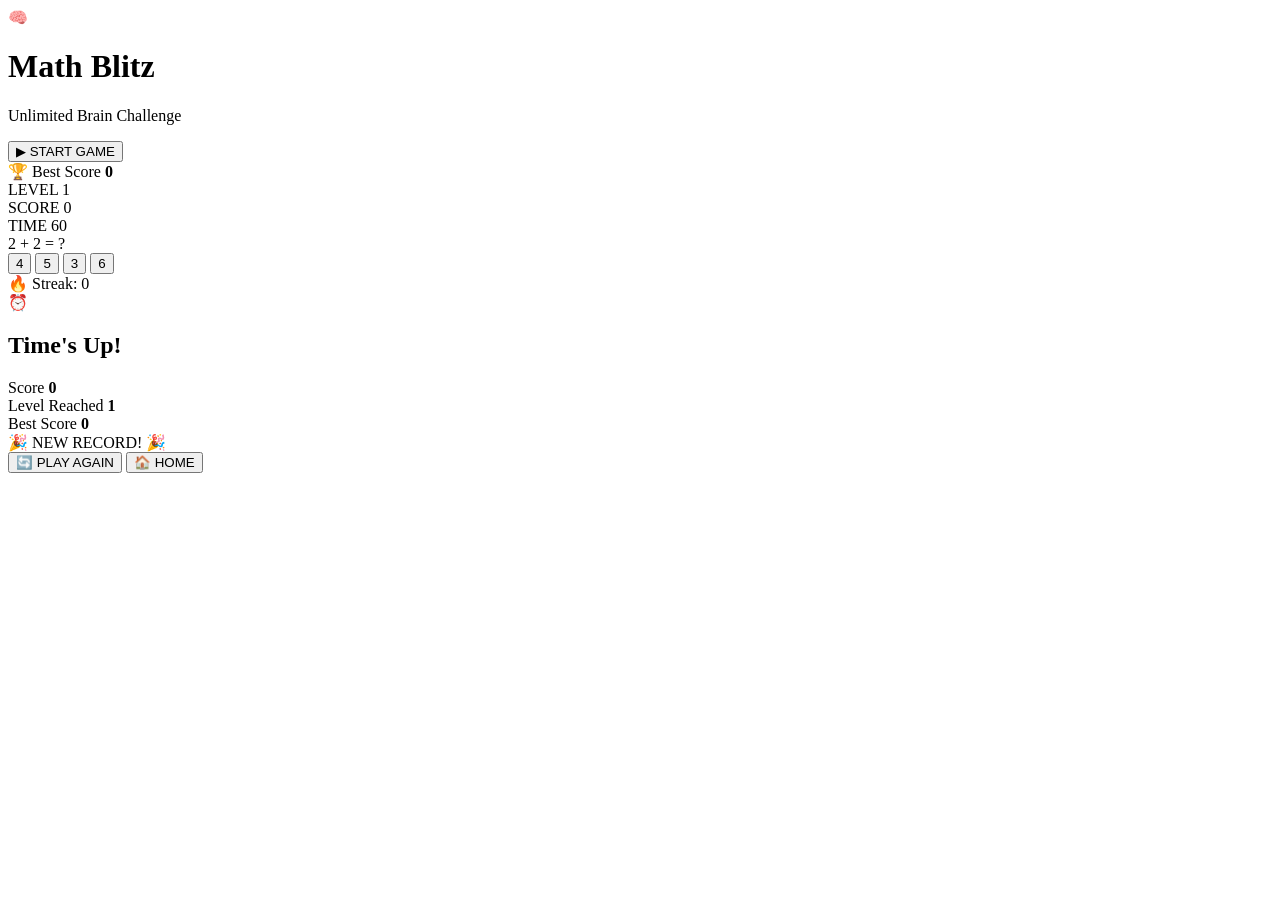
==== index.html @ b45a6ac2 "Create index.html" ====
<!DOCTYPE html>
<html lang="en">
<head>
  <meta charset="UTF-8">
  <meta name="viewport" content="width=device-width, initial-scale=1.0, maximum-scale=1.0, user-scalable=no">
  <meta name="theme-color" content="#6a11cb">
  <meta name="description" content="Math Blitz - Unlimited Brain Challenge Game">
  <title>Math Blitz - Brain Challenge</title>
  <link rel="stylesheet" href="style.css">
</head>
<body>

  <!-- ===== START SCREEN ===== -->
  <div id="startScreen" class="screen active">
    <div class="logo">🧠</div>
    <h1 class="title">Math Blitz</h1>
    <p class="subtitle">Unlimited Brain Challenge</p>
    <button id="startBtn" class="btn-primary">▶ START GAME</button>
    <div class="best-score-box">
      <span>🏆 Best Score</span>
      <strong id="bestScoreStart">0</strong>
    </div>
  </div>

  <!-- ===== GAME SCREEN ===== -->
  <div id="gameScreen" class="screen">

    <!-- Top Bar -->
    <div class="top-bar">
      <div class="stat-box">
        <span class="stat-label">LEVEL</span>
        <span class="stat-value" id="levelDisplay">1</span>
      </div>
      <div class="stat-box">
        <span class="stat-label">SCORE</span>
        <span class="stat-value" id="scoreDisplay">0</span>
      </div>
      <div class="stat-box">
        <span class="stat-label">TIME</span>
        <span class="stat-value" id="timerDisplay">60</span>
      </div>
    </div>

    <!-- Timer Progress Bar -->
    <div class="timer-bar-wrap">
      <div id="timerBar" class="timer-bar"></div>
    </div>

    <!-- Question Card -->
    <div class="question-card">
      <div id="questionText" class="question-text">2 + 2 = ?</div>
    </div>

    <!-- Answer Options -->
    <div class="options-grid" id="optionsGrid">
      <button class="option-btn" data-index="0">4</button>
      <button class="option-btn" data-index="1">5</button>
      <button class="option-btn" data-index="2">3</button>
      <button class="option-btn" data-index="3">6</button>
    </div>

    <!-- Streak Indicator -->
    <div class="streak-box">
      <span id="streakText">🔥 Streak: 0</span>
    </div>

  </div>

  <!-- ===== GAME OVER SCREEN ===== -->
  <div id="gameOverScreen" class="screen">
    <div class="gameover-icon">⏰</div>
    <h2 class="gameover-title">Time's Up!</h2>

    <div class="result-box">
      <div class="result-item">
        <span>Score</span>
        <strong id="finalScore">0</strong>
      </div>
      <div class="result-item">
        <span>Level Reached</span>
        <strong id="finalLevel">1</strong>
      </div>
      <div class="result-item">
        <span>Best Score</span>
        <strong id="finalBest">0</strong>
      </div>
    </div>

    <div id="newRecordBadge" class="new-record hidden">🎉 NEW RECORD! 🎉</div>

    <button id="restartBtn" class="btn-primary">🔄 PLAY AGAIN</button>
    <button id="homeBtn" class="btn-secondary">🏠 HOME</button>
  </div>

  <!-- ===== FEEDBACK POPUP ===== -->
  <div id="feedback" class="feedback hidden"></div>

  <script src="script.js"></script>
</body>
</html>
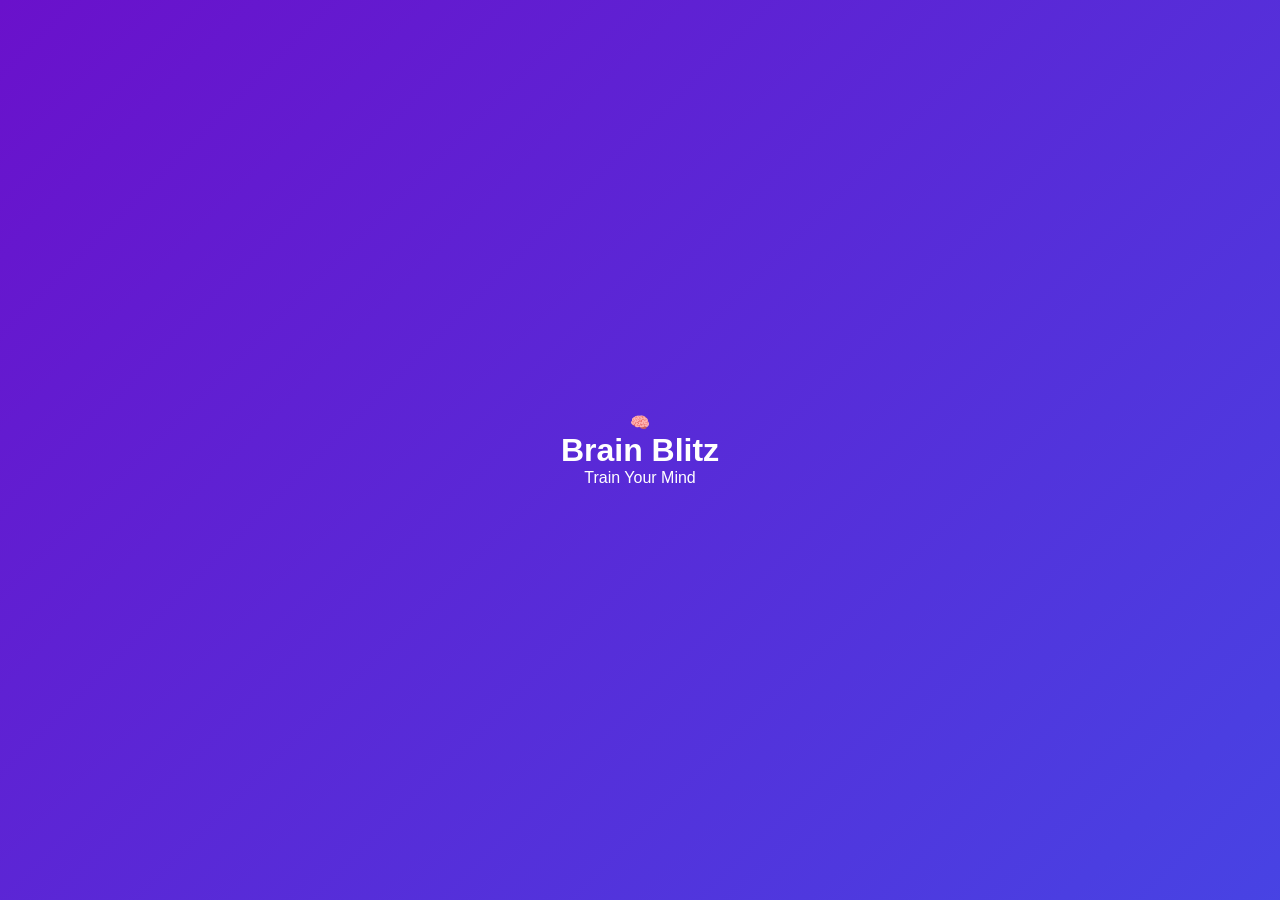
==== commit e5a9e105: "Update index.html" ====
--- a/index.html
+++ b/index.html
@@ -4,97 +4,143 @@
   <meta charset="UTF-8">
   <meta name="viewport" content="width=device-width, initial-scale=1.0, maximum-scale=1.0, user-scalable=no">
   <meta name="theme-color" content="#6a11cb">
-  <meta name="description" content="Math Blitz - Unlimited Brain Challenge Game">
-  <title>Math Blitz - Brain Challenge</title>
+  <title>Brain Blitz</title>
   <link rel="stylesheet" href="style.css">
 </head>
 <body>
 
-  <!-- ===== START SCREEN ===== -->
-  <div id="startScreen" class="screen active">
-    <div class="logo">🧠</div>
-    <h1 class="title">Math Blitz</h1>
-    <p class="subtitle">Unlimited Brain Challenge</p>
-    <button id="startBtn" class="btn-primary">▶ START GAME</button>
-    <div class="best-score-box">
-      <span>🏆 Best Score</span>
-      <strong id="bestScoreStart">0</strong>
+  <!-- ==================== SPLASH SCREEN ==================== -->
+  <div id="splashScreen" class="screen active">
+    <div class="splash-logo">🧠</div>
+    <h1 class="splash-title">Brain Blitz</h1>
+    <p class="splash-sub">Train Your Mind</p>
+    <div class="splash-loader">
+      <div class="splash-loader-bar"></div>
     </div>
   </div>
 
-  <!-- ===== GAME SCREEN ===== -->
-  <div id="gameScreen" class="screen">
+  <!-- ==================== LOGIN SCREEN ==================== -->
+  <div id="loginScreen" class="screen">
+    <div class="login-card">
+      <div class="login-logo">🧠</div>
+      <h2 class="login-title">Welcome!</h2>
+      <p class="login-sub">What should we call you?</p>
 
-    <!-- Top Bar -->
-    <div class="top-bar">
-      <div class="stat-box">
-        <span class="stat-label">LEVEL</span>
-        <span class="stat-value" id="levelDisplay">1</span>
+      <input
+        type="text"
+        id="nameInput"
+        class="name-input"
+        placeholder="Enter your name"
+        maxlength="15"
+        autocomplete="off"
+      >
+
+      <p class="avatar-label">Choose your avatar</p>
+      <div class="avatar-grid" id="avatarGrid">
+        <button class="avatar-btn" data-avatar="🦁">🦁</button>
+        <button class="avatar-btn" data-avatar="🐯">🐯</button>
+        <button class="avatar-btn" data-avatar="🐼">🐼</button>
+        <button class="avatar-btn" data-avatar="🦊">🦊</button>
+        <button class="avatar-btn" data-avatar="🐸">🐸</button>
+        <button class="avatar-btn" data-avatar="🦉">🦉</button>
+        <button class="avatar-btn" data-avatar="🐨">🐨</button>
+        <button class="avatar-btn" data-avatar="🐧">🐧</button>
       </div>
-      <div class="stat-box">
-        <span class="stat-label">SCORE</span>
-        <span class="stat-value" id="scoreDisplay">0</span>
+
+      <button id="loginBtn" class="btn-primary" disabled>CONTINUE</button>
+    </div>
+  </div>
+
+  <!-- ==================== LOADING SCREEN ==================== -->
+  <div id="loadingScreen" class="screen">
+    <div class="loading-brain">🧠</div>
+    <p class="loading-text">Loading your brain...</p>
+    <div class="loading-bar-wrap">
+      <div class="loading-bar" id="loadingBar"></div>
+    </div>
+    <p class="loading-percent" id="loadingPercent">0%</p>
+  </div>
+
+  <!-- ==================== DASHBOARD SCREEN ==================== -->
+  <div id="dashboardScreen" class="screen">
+
+    <div class="dash-header">
+      <div class="user-info">
+        <div class="user-avatar" id="userAvatar">🦁</div>
+        <div>
+          <p class="greet-small">Welcome back,</p>
+          <p class="greet-name" id="userName">Player</p>
+        </div>
       </div>
-      <div class="stat-box">
-        <span class="stat-label">TIME</span>
-        <span class="stat-value" id="timerDisplay">60</span>
+      <button class="settings-btn" id="settingsBtn">⚙️</button>
+    </div>
+
+    <div class="brain-score-card">
+      <div class="brain-score-icon">🧠</div>
+      <div class="brain-score-info">
+        <p class="brain-score-label">BRAIN SCORE</p>
+        <p class="brain-score-value" id="brainScore">0</p>
+      </div>
+      <div class="brain-streak">
+        <p class="streak-num" id="streakDays">1</p>
+        <p class="streak-lbl">day streak 🔥</p>
       </div>
     </div>
 
-    <!-- Timer Progress Bar -->
-    <div class="timer-bar-wrap">
-      <div id="timerBar" class="timer-bar"></div>
+    <div class="daily-challenge">
+      <div class="dc-left">
+        <p class="dc-title">🎯 Daily Challenge</p>
+        <p class="dc-sub">Complete today's puzzle</p>
+      </div>
+      <button class="dc-btn" id="dailyBtn">PLAY</button>
     </div>
 
-    <!-- Question Card -->
-    <div class="question-card">
-      <div id="questionText" class="question-text">2 + 2 = ?</div>
+    <p class="section-title">GAMES</p>
+    <div class="games-grid">
+
+      <button class="game-card" data-game="math">
+        <div class="game-icon">🎯</div>
+        <p class="game-name">Math Blitz</p>
+        <p class="game-desc">Unlimited math</p>
+      </button>
+
+      <button class="game-card" data-game="memory">
+        <div class="game-icon">🧩</div>
+        <p class="game-name">Memory Match</p>
+        <p class="game-desc">Find pairs</p>
+      </button>
+
+      <button class="game-card" data-game="word">
+        <div class="game-icon">🔤</div>
+        <p class="game-name">Word Builder</p>
+        <p class="game-desc">English words</p>
+      </button>
+
+      <button class="game-card" data-game="pattern">
+        <div class="game-icon">🎨</div>
+        <p class="game-name">Pattern Puzzle</p>
+        <p class="game-desc">Find the pattern</p>
+      </button>
+
     </div>
 
-    <!-- Answer Options -->
-    <div class="options-grid" id="optionsGrid">
-      <button class="option-btn" data-index="0">4</button>
-      <button class="option-btn" data-index="1">5</button>
-      <button class="option-btn" data-index="2">3</button>
-      <button class="option-btn" data-index="3">6</button>
-    </div>
-
-    <!-- Streak Indicator -->
-    <div class="streak-box">
-      <span id="streakText">🔥 Streak: 0</span>
+    <div class="bottom-nav">
+      <button class="nav-btn active" data-tab="home">
+        <span>🏠</span>
+        <small>Home</small>
+      </button>
+      <button class="nav-btn" data-tab="stats">
+        <span>📊</span>
+        <small>Stats</small>
+      </button>
+      <button class="nav-btn" data-tab="profile">
+        <span>👤</span>
+        <small>Profile</small>
+      </button>
     </div>
 
   </div>
 
-  <!-- ===== GAME OVER SCREEN ===== -->
-  <div id="gameOverScreen" class="screen">
-    <div class="gameover-icon">⏰</div>
-    <h2 class="gameover-title">Time's Up!</h2>
-
-    <div class="result-box">
-      <div class="result-item">
-        <span>Score</span>
-        <strong id="finalScore">0</strong>
-      </div>
-      <div class="result-item">
-        <span>Level Reached</span>
-        <strong id="finalLevel">1</strong>
-      </div>
-      <div class="result-item">
-        <span>Best Score</span>
-        <strong id="finalBest">0</strong>
-      </div>
-    </div>
-
-    <div id="newRecordBadge" class="new-record hidden">🎉 NEW RECORD! 🎉</div>
-
-    <button id="restartBtn" class="btn-primary">🔄 PLAY AGAIN</button>
-    <button id="homeBtn" class="btn-secondary">🏠 HOME</button>
-  </div>
-
-  <!-- ===== FEEDBACK POPUP ===== -->
-  <div id="feedback" class="feedback hidden"></div>
-
   <script src="script.js"></script>
 </body>
 </html>
--- a/style.css
+++ b/style.css
@@ -0,0 +1,420 @@
+/* ============================================
+   MATH BLITZ - STYLES
+   ============================================ */
+
+/* ---------- RESET ---------- */
+* {
+  margin: 0;
+  padding: 0;
+  box-sizing: border-box;
+  -webkit-tap-highlight-color: transparent;
+  font-family: 'Segoe UI', 'Poppins', -apple-system, sans-serif;
+  user-select: none;
+}
+
+html, body {
+  width: 100%;
+  height: 100%;
+  overflow: hidden;
+  background: #0f0c29;
+}
+
+body {
+  background: linear-gradient(135deg, #6a11cb 0%, #2575fc 50%, #6a11cb 100%);
+  background-size: 400% 400%;
+  animation: bgShift 15s ease infinite;
+  display: flex;
+  justify-content: center;
+  align-items: center;
+  color: #fff;
+}
+
+@keyframes bgShift {
+  0%, 100% { background-position: 0% 50%; }
+  50%      { background-position: 100% 50%; }
+}
+
+/* ---------- SCREEN SYSTEM ---------- */
+.screen {
+  position: absolute;
+  top: 0;
+  left: 0;
+  width: 100%;
+  height: 100%;
+  display: flex;
+  flex-direction: column;
+  justify-content: center;
+  align-items: center;
+  padding: 24px;
+  opacity: 0;
+  visibility: hidden;
+  transform: scale(0.95);
+  transition: opacity 0.35s ease, transform 0.35s ease, visibility 0.35s;
+}
+
+.screen.active {
+  opacity: 1;
+  visibility: visible;
+  transform: scale(1);
+}
+
+/* ---------- START SCREEN ---------- */
+.logo {
+  font-size: 90px;
+  animation: floaty 3s ease-in-out infinite;
+  filter: drop-shadow(0 0 25px rgba(255,255,255,0.6));
+  margin-bottom: 10px;
+}
+
+@keyframes floaty {
+  0%, 100% { transform: translateY(0); }
+  50%      { transform: translateY(-15px); }
+}
+
+.title {
+  font-size: 52px;
+  font-weight: 900;
+  letter-spacing: 2px;
+  background: linear-gradient(90deg, #fff, #ffe259, #ffa751);
+  -webkit-background-clip: text;
+  background-clip: text;
+  -webkit-text-fill-color: transparent;
+  text-shadow: 0 4px 20px rgba(0,0,0,0.3);
+  margin-bottom: 6px;
+  text-align: center;
+}
+
+.subtitle {
+  font-size: 16px;
+  letter-spacing: 3px;
+  opacity: 0.85;
+  margin-bottom: 50px;
+  text-transform: uppercase;
+}
+
+.best-score-box {
+  margin-top: 30px;
+  padding: 12px 28px;
+  background: rgba(255,255,255,0.15);
+  border: 2px solid rgba(255,255,255,0.3);
+  border-radius: 50px;
+  backdrop-filter: blur(10px);
+  display: flex;
+  align-items: center;
+  gap: 12px;
+  font-size: 16px;
+}
+
+.best-score-box strong {
+  font-size: 22px;
+  color: #ffe259;
+}
+
+/* ---------- BUTTONS ---------- */
+.btn-primary {
+  padding: 18px 55px;
+  font-size: 20px;
+  font-weight: 800;
+  letter-spacing: 1px;
+  color: #6a11cb;
+  background: linear-gradient(135deg, #ffe259, #ffa751);
+  border: none;
+  border-radius: 50px;
+  cursor: pointer;
+  box-shadow: 0 8px 25px rgba(255, 226, 89, 0.5),
+              0 0 0 0 rgba(255,226,89,0.7);
+  transition: transform 0.15s, box-shadow 0.3s;
+  animation: pulse 2s infinite;
+}
+
+.btn-primary:active {
+  transform: scale(0.95);
+}
+
+@keyframes pulse {
+  0%   { box-shadow: 0 8px 25px rgba(255,226,89,0.5), 0 0 0 0 rgba(255,226,89,0.7); }
+  70%  { box-shadow: 0 8px 25px rgba(255,226,89,0.5), 0 0 0 20px rgba(255,226,89,0); }
+  100% { box-shadow: 0 8px 25px rgba(255,226,89,0.5), 0 0 0 0 rgba(255,226,89,0); }
+}
+
+.btn-secondary {
+  margin-top: 14px;
+  padding: 14px 40px;
+  font-size: 16px;
+  font-weight: 700;
+  color: #fff;
+  background: rgba(255,255,255,0.15);
+  border: 2px solid rgba(255,255,255,0.4);
+  border-radius: 50px;
+  cursor: pointer;
+  backdrop-filter: blur(10px);
+  transition: transform 0.15s, background 0.2s;
+}
+
+.btn-secondary:active {
+  transform: scale(0.95);
+  background: rgba(255,255,255,0.25);
+}
+
+/* ---------- GAME SCREEN ---------- */
+#gameScreen {
+  justify-content: flex-start;
+  padding-top: 30px;
+}
+
+.top-bar {
+  width: 100%;
+  max-width: 450px;
+  display: flex;
+  justify-content: space-between;
+  gap: 10px;
+  margin-bottom: 14px;
+}
+
+.stat-box {
+  flex: 1;
+  padding: 10px 8px;
+  background: rgba(255,255,255,0.15);
+  border: 2px solid rgba(255,255,255,0.25);
+  border-radius: 16px;
+  backdrop-filter: blur(8px);
+  display: flex;
+  flex-direction: column;
+  align-items: center;
+  gap: 2px;
+}
+
+.stat-label {
+  font-size: 11px;
+  letter-spacing: 2px;
+  opacity: 0.8;
+  font-weight: 600;
+}
+
+.stat-value {
+  font-size: 24px;
+  font-weight: 900;
+  color: #ffe259;
+}
+
+/* ---------- TIMER BAR ---------- */
+.timer-bar-wrap {
+  width: 100%;
+  max-width: 450px;
+  height: 10px;
+  background: rgba(255,255,255,0.2);
+  border-radius: 10px;
+  overflow: hidden;
+  margin-bottom: 24px;
+}
+
+.timer-bar {
+  height: 100%;
+  width: 100%;
+  background: linear-gradient(90deg, #00f260, #0575e6);
+  border-radius: 10px;
+  transition: width 0.3s linear, background 0.5s;
+}
+
+.timer-bar.warning {
+  background: linear-gradient(90deg, #ff9966, #ff5e62);
+  animation: blink 0.5s infinite;
+}
+
+@keyframes blink {
+  50% { opacity: 0.6; }
+}
+
+/* ---------- QUESTION CARD ---------- */
+.question-card {
+  width: 100%;
+  max-width: 450px;
+  padding: 45px 25px;
+  background: rgba(255,255,255,0.98);
+  border-radius: 28px;
+  box-shadow: 0 15px 45px rgba(0,0,0,0.35),
+              inset 0 -4px 0 rgba(0,0,0,0.08);
+  display: flex;
+  justify-content: center;
+  align-items: center;
+  margin-bottom: 24px;
+  min-height: 150px;
+}
+
+.question-text {
+  font-size: 54px;
+  font-weight: 900;
+  color: #2c1a4d;
+  letter-spacing: 2px;
+  text-align: center;
+  animation: questionPop 0.4s cubic-bezier(0.34, 1.56, 0.64, 1);
+}
+
+@keyframes questionPop {
+  0%   { transform: scale(0.5) rotate(-5deg); opacity: 0; }
+  100% { transform: scale(1) rotate(0); opacity: 1; }
+}
+
+/* ---------- OPTIONS GRID ---------- */
+.options-grid {
+  width: 100%;
+  max-width: 450px;
+  display: grid;
+  grid-template-columns: 1fr 1fr;
+  gap: 14px;
+}
+
+.option-btn {
+  padding: 24px 10px;
+  font-size: 28px;
+  font-weight: 900;
+  color: #2c1a4d;
+  background: rgba(255,255,255,0.98);
+  border: none;
+  border-radius: 20px;
+  cursor: pointer;
+  box-shadow: 0 6px 0 rgba(0,0,0,0.15),
+              0 8px 20px rgba(0,0,0,0.25);
+  transition: transform 0.08s, box-shadow 0.08s, background 0.2s;
+  position: relative;
+  overflow: hidden;
+}
+
+.option-btn:active {
+  transform: translateY(4px);
+  box-shadow: 0 2px 0 rgba(0,0,0,0.15);
+}
+
+.option-btn.correct {
+  background: linear-gradient(135deg, #00f260, #0575e6) !important;
+  color: #fff !important;
+  animation: correctPop 0.4s;
+}
+
+.option-btn.wrong {
+  background: linear-gradient(135deg, #ff5e62, #ff9966) !important;
+  color: #fff !important;
+  animation: shake 0.4s;
+}
+
+@keyframes correctPop {
+  0%   { transform: scale(1); }
+  50%  { transform: scale(1.08); }
+  100% { transform: scale(1); }
+}
+
+@keyframes shake {
+  0%, 100% { transform: translateX(0); }
+  20%, 60% { transform: translateX(-8px); }
+  40%, 80% { transform: translateX(8px); }
+}
+
+/* ---------- STREAK ---------- */
+.streak-box {
+  margin-top: 20px;
+  font-size: 16px;
+  font-weight: 700;
+  letter-spacing: 1px;
+  opacity: 0.9;
+}
+
+/* ---------- GAME OVER ---------- */
+.gameover-icon {
+  font-size: 90px;
+  margin-bottom: 10px;
+  animation: floaty 3s ease-in-out infinite;
+}
+
+.gameover-title {
+  font-size: 42px;
+  font-weight: 900;
+  margin-bottom: 30px;
+  background: linear-gradient(90deg, #fff, #ffe259);
+  -webkit-background-clip: text;
+  background-clip: text;
+  -webkit-text-fill-color: transparent;
+}
+
+.result-box {
+  width: 100%;
+  max-width: 340px;
+  padding: 24px;
+  background: rgba(255,255,255,0.15);
+  border: 2px solid rgba(255,255,255,0.3);
+  border-radius: 24px;
+  backdrop-filter: blur(10px);
+  margin-bottom: 24px;
+}
+
+.result-item {
+  display: flex;
+  justify-content: space-between;
+  align-items: center;
+  padding: 10px 0;
+  font-size: 17px;
+  border-bottom: 1px solid rgba(255,255,255,0.15);
+}
+
+.result-item:last-child {
+  border-bottom: none;
+}
+
+.result-item strong {
+  font-size: 26px;
+  color: #ffe259;
+  font-weight: 900;
+}
+
+.new-record {
+  padding: 12px 28px;
+  background: linear-gradient(135deg, #ffe259, #ffa751);
+  color: #6a11cb;
+  font-weight: 900;
+  font-size: 18px;
+  letter-spacing: 1px;
+  border-radius: 50px;
+  margin-bottom: 20px;
+  animation: pulse 1.2s infinite;
+}
+
+.hidden {
+  display: none !important;
+}
+
+/* ---------- FEEDBACK POPUP ---------- */
+.feedback {
+  position: fixed;
+  top: 40%;
+  left: 50%;
+  transform: translate(-50%, -50%);
+  font-size: 90px;
+  font-weight: 900;
+  pointer-events: none;
+  z-index: 100;
+  animation: feedbackPop 0.8s ease-out forwards;
+}
+
+@keyframes feedbackPop {
+  0%   { transform: translate(-50%, -50%) scale(0.3); opacity: 0; }
+  40%  { transform: translate(-50%, -50%) scale(1.2); opacity: 1; }
+  100% { transform: translate(-50%, -80%) scale(1); opacity: 0; }
+}
+
+/* ---------- RESPONSIVE ---------- */
+@media (max-width: 420px) {
+  .title { font-size: 42px; }
+  .logo  { font-size: 75px; }
+  .question-text { font-size: 44px; }
+  .option-btn { font-size: 24px; padding: 20px 8px; }
+  .stat-value { font-size: 20px; }
+  .gameover-title { font-size: 34px; }
+}
+
+@media (max-height: 700px) {
+  .logo { font-size: 65px; }
+  .title { font-size: 38px; }
+  .subtitle { margin-bottom: 30px; }
+  .question-card { padding: 30px 20px; min-height: 120px; }
+  .question-text { font-size: 42px; }
+  .option-btn { padding: 18px 8px; font-size: 24px; }
+}
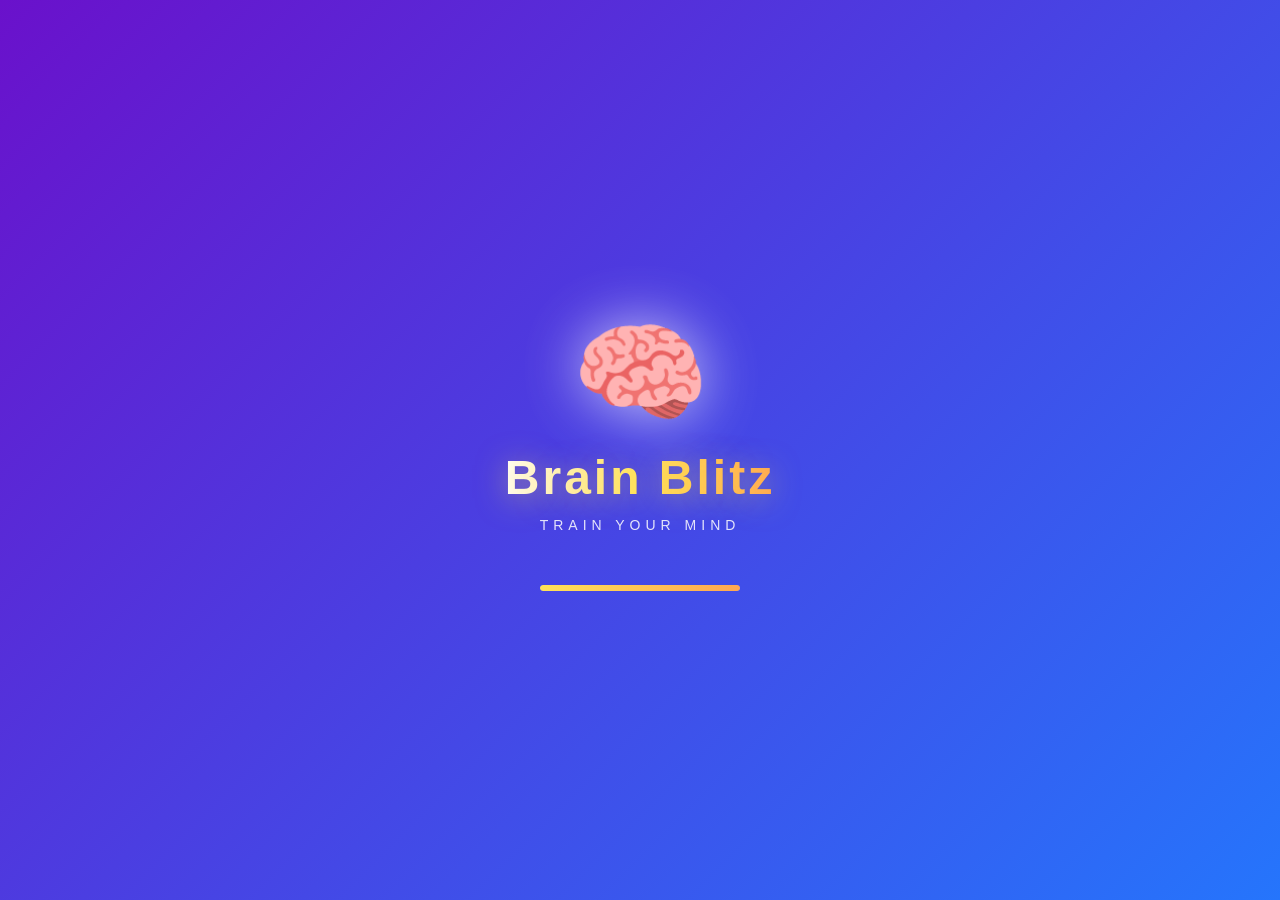
==== commit 21ec8e4c: "Update index.html" ====
--- a/index.html
+++ b/index.html
@@ -5,6 +5,7 @@
   <meta name="viewport" content="width=device-width, initial-scale=1.0, maximum-scale=1.0, user-scalable=no">
   <meta name="theme-color" content="#6a11cb">
   <title>Brain Blitz</title>
+  <link rel="icon" href="data:image/svg+xml,<svg xmlns='http://www.w3.org/2000/svg' viewBox='0 0 100 100'><text y='.9em' font-size='90'>🧠</text></svg>">
   <link rel="stylesheet" href="style.css">
 </head>
 <body>
@@ -64,6 +65,7 @@
   <!-- ==================== DASHBOARD SCREEN ==================== -->
   <div id="dashboardScreen" class="screen">
 
+    <!-- Top Header -->
     <div class="dash-header">
       <div class="user-info">
         <div class="user-avatar" id="userAvatar">🦁</div>
@@ -75,6 +77,7 @@
       <button class="settings-btn" id="settingsBtn">⚙️</button>
     </div>
 
+    <!-- Brain Score Card -->
     <div class="brain-score-card">
       <div class="brain-score-icon">🧠</div>
       <div class="brain-score-info">
@@ -87,6 +90,7 @@
       </div>
     </div>
 
+    <!-- Daily Challenge -->
     <div class="daily-challenge">
       <div class="dc-left">
         <p class="dc-title">🎯 Daily Challenge</p>
@@ -95,35 +99,119 @@
       <button class="dc-btn" id="dailyBtn">PLAY</button>
     </div>
 
-    <p class="section-title">GAMES</p>
-    <div class="games-grid">
-
-      <button class="game-card" data-game="math">
+    <!-- Search -->
+    <div class="search-wrap">
+      <input type="text" id="searchInput" class="search-input" placeholder="🔍 Search games...">
+    </div>
+
+    <!-- Category Tabs -->
+    <div class="category-tabs">
+      <button class="cat-tab active" data-cat="all">All</button>
+      <button class="cat-tab" data-cat="brain">Brain</button>
+      <button class="cat-tab" data-cat="math">Math</button>
+      <button class="cat-tab" data-cat="memory">Memory</button>
+      <button class="cat-tab" data-cat="word">Word</button>
+      <button class="cat-tab" data-cat="kids">Kids</button>
+    </div>
+
+    <!-- Games Section -->
+    <p class="section-title">ALL GAMES <span id="gameCount">(15)</span></p>
+
+    <div class="games-grid" id="gamesGrid">
+
+      <button class="game-card" data-game="math" data-cat="math brain" data-name="Math Blitz">
         <div class="game-icon">🎯</div>
         <p class="game-name">Math Blitz</p>
         <p class="game-desc">Unlimited math</p>
       </button>
 
-      <button class="game-card" data-game="memory">
+      <button class="game-card" data-game="memory" data-cat="memory brain" data-name="Memory Match">
         <div class="game-icon">🧩</div>
         <p class="game-name">Memory Match</p>
         <p class="game-desc">Find pairs</p>
       </button>
 
-      <button class="game-card" data-game="word">
+      <button class="game-card" data-game="word" data-cat="word kids" data-name="Word Builder">
         <div class="game-icon">🔤</div>
         <p class="game-name">Word Builder</p>
         <p class="game-desc">English words</p>
       </button>
 
-      <button class="game-card" data-game="pattern">
+      <button class="game-card" data-game="pattern" data-cat="brain" data-name="Pattern Puzzle">
         <div class="game-icon">🎨</div>
         <p class="game-name">Pattern Puzzle</p>
         <p class="game-desc">Find the pattern</p>
       </button>
 
-    </div>
-
+      <button class="game-card" data-game="sequence" data-cat="math brain" data-name="Number Sequence">
+        <div class="game-icon">🔢</div>
+        <p class="game-name">Number Sequence</p>
+        <p class="game-desc">What's next?</p>
+      </button>
+
+      <button class="game-card" data-game="logic" data-cat="brain" data-name="Logic Puzzle">
+        <div class="game-icon">🧠</div>
+        <p class="game-name">Logic Puzzle</p>
+        <p class="game-desc">Think carefully</p>
+      </button>
+
+      <button class="game-card" data-game="reaction" data-cat="brain" data-name="Reaction Test">
+        <div class="game-icon">⚡</div>
+        <p class="game-name">Reaction Test</p>
+        <p class="game-desc">Speed test</p>
+      </button>
+
+      <button class="game-card" data-game="color" data-cat="memory kids" data-name="Color Match">
+        <div class="game-icon">🌈</div>
+        <p class="game-name">Color Match</p>
+        <p class="game-desc">Match colors</p>
+      </button>
+
+      <button class="game-card" data-game="animal" data-cat="kids word" data-name="Animal Quiz">
+        <div class="game-icon">🐾</div>
+        <p class="game-name">Animal Quiz</p>
+        <p class="game-desc">Guess animals</p>
+      </button>
+
+      <button class="game-card" data-game="spelling" data-cat="word kids" data-name="Spelling Bee">
+        <div class="game-icon">📝</div>
+        <p class="game-name">Spelling Bee</p>
+        <p class="game-desc">Spell words</p>
+      </button>
+
+      <button class="game-card" data-game="quickmath" data-cat="math" data-name="Quick Math">
+        <div class="game-icon">🧮</div>
+        <p class="game-name">Quick Math</p>
+        <p class="game-desc">Fast equations</p>
+      </button>
+
+      <button class="game-card" data-game="sudoku" data-cat="brain math" data-name="Mini Sudoku">
+        <div class="game-icon">🎲</div>
+        <p class="game-name">Mini Sudoku</p>
+        <p class="game-desc">Number puzzle</p>
+      </button>
+
+      <button class="game-card" data-game="maze" data-cat="brain kids" data-name="Maze Runner">
+        <div class="game-icon">🧭</div>
+        <p class="game-name">Maze Runner</p>
+        <p class="game-desc">Find the path</p>
+      </button>
+
+      <button class="game-card" data-game="difference" data-cat="memory kids" data-name="Find Difference">
+        <div class="game-icon">🔍</div>
+        <p class="game-name">Find Difference</p>
+        <p class="game-desc">Spot the change</p>
+      </button>
+
+      <button class="game-card" data-game="sound" data-cat="memory kids" data-name="Sound Match">
+        <div class="game-icon">🎵</div>
+        <p class="game-name">Sound Match</p>
+        <p class="game-desc">Match sounds</p>
+      </button>
+
+    </div>
+
+    <!-- Bottom Nav -->
     <div class="bottom-nav">
       <button class="nav-btn active" data-tab="home">
         <span>🏠</span>
--- a/style.css
+++ b/style.css
@@ -1,8 +1,7 @@
 /* ============================================
-   MATH BLITZ - STYLES
-   ============================================ */
-
-/* ---------- RESET ---------- */
+   BRAIN BLITZ - MAIN STYLES
+   ============================================ */
+
 * {
   margin: 0;
   padding: 0;
@@ -17,39 +16,23 @@
   height: 100%;
   overflow: hidden;
   background: #0f0c29;
-}
-
-body {
-  background: linear-gradient(135deg, #6a11cb 0%, #2575fc 50%, #6a11cb 100%);
-  background-size: 400% 400%;
-  animation: bgShift 15s ease infinite;
-  display: flex;
-  justify-content: center;
-  align-items: center;
   color: #fff;
 }
 
-@keyframes bgShift {
-  0%, 100% { background-position: 0% 50%; }
-  50%      { background-position: 100% 50%; }
-}
-
-/* ---------- SCREEN SYSTEM ---------- */
+/* ============================================
+   SCREEN SYSTEM
+   ============================================ */
 .screen {
-  position: absolute;
-  top: 0;
-  left: 0;
-  width: 100%;
-  height: 100%;
+  position: fixed;
+  inset: 0;
   display: flex;
   flex-direction: column;
-  justify-content: center;
-  align-items: center;
-  padding: 24px;
   opacity: 0;
   visibility: hidden;
-  transform: scale(0.95);
-  transition: opacity 0.35s ease, transform 0.35s ease, visibility 0.35s;
+  transform: scale(0.96);
+  transition: opacity 0.4s ease, transform 0.4s ease, visibility 0.4s;
+  overflow-y: auto;
+  overflow-x: hidden;
 }
 
 .screen.active {
@@ -58,363 +41,558 @@
   transform: scale(1);
 }
 
-/* ---------- START SCREEN ---------- */
-.logo {
-  font-size: 90px;
-  animation: floaty 3s ease-in-out infinite;
-  filter: drop-shadow(0 0 25px rgba(255,255,255,0.6));
-  margin-bottom: 10px;
-}
-
-@keyframes floaty {
-  0%, 100% { transform: translateY(0); }
-  50%      { transform: translateY(-15px); }
-}
-
-.title {
-  font-size: 52px;
-  font-weight: 900;
-  letter-spacing: 2px;
+/* ============================================
+   SPLASH SCREEN
+   ============================================ */
+#splashScreen {
+  background: linear-gradient(135deg, #6a11cb 0%, #2575fc 100%);
+  justify-content: center;
+  align-items: center;
+  gap: 12px;
+}
+
+.splash-logo {
+  font-size: 110px;
+  animation: splashFloat 2s ease-in-out infinite;
+  filter: drop-shadow(0 0 30px rgba(255,255,255,0.7));
+}
+
+@keyframes splashFloat {
+  0%, 100% { transform: translateY(0) scale(1); }
+  50%      { transform: translateY(-20px) scale(1.05); }
+}
+
+.splash-title {
+  font-size: 48px;
+  font-weight: 900;
+  letter-spacing: 3px;
   background: linear-gradient(90deg, #fff, #ffe259, #ffa751);
   -webkit-background-clip: text;
   background-clip: text;
   -webkit-text-fill-color: transparent;
-  text-shadow: 0 4px 20px rgba(0,0,0,0.3);
-  margin-bottom: 6px;
+  text-shadow: 0 4px 30px rgba(255,226,89,0.5);
+}
+
+.splash-sub {
+  font-size: 14px;
+  letter-spacing: 5px;
+  opacity: 0.85;
+  text-transform: uppercase;
+  margin-bottom: 40px;
+}
+
+.splash-loader {
+  width: 200px;
+  height: 6px;
+  background: rgba(255,255,255,0.25);
+  border-radius: 10px;
+  overflow: hidden;
+}
+
+.splash-loader-bar {
+  width: 0%;
+  height: 100%;
+  background: linear-gradient(90deg, #ffe259, #ffa751);
+  border-radius: 10px;
+  animation: splashLoad 2.5s ease-in-out forwards;
+}
+
+@keyframes splashLoad {
+  0%   { width: 0%; }
+  100% { width: 100%; }
+}
+
+/* ============================================
+   LOGIN SCREEN
+   ============================================ */
+#loginScreen {
+  background: linear-gradient(135deg, #6a11cb 0%, #2575fc 100%);
+  justify-content: center;
+  align-items: center;
+  padding: 20px;
+}
+
+.login-card {
+  width: 100%;
+  max-width: 380px;
+  background: rgba(255,255,255,0.12);
+  border: 2px solid rgba(255,255,255,0.22);
+  border-radius: 28px;
+  padding: 30px 24px;
+  backdrop-filter: blur(18px);
+  -webkit-backdrop-filter: blur(18px);
+  box-shadow: 0 20px 50px rgba(0,0,0,0.3);
+  display: flex;
+  flex-direction: column;
+  align-items: center;
+  animation: cardIn 0.6s cubic-bezier(0.34, 1.56, 0.64, 1);
+}
+
+@keyframes cardIn {
+  0%   { transform: scale(0.8) translateY(30px); opacity: 0; }
+  100% { transform: scale(1) translateY(0); opacity: 1; }
+}
+
+.login-logo {
+  font-size: 62px;
+  margin-bottom: 12px;
+  filter: drop-shadow(0 0 20px rgba(255,255,255,0.5));
+}
+
+.login-title {
+  font-size: 28px;
+  font-weight: 900;
+  margin-bottom: 4px;
+}
+
+.login-sub {
+  font-size: 14px;
+  opacity: 0.8;
+  margin-bottom: 22px;
+}
+
+.name-input {
+  width: 100%;
+  padding: 16px 20px;
+  font-size: 17px;
+  font-weight: 600;
   text-align: center;
-}
-
-.subtitle {
+  color: #fff;
+  background: rgba(255,255,255,0.15);
+  border: 2px solid rgba(255,255,255,0.3);
+  border-radius: 16px;
+  outline: none;
+  transition: border 0.2s, background 0.2s;
+  margin-bottom: 22px;
+}
+
+.name-input::placeholder {
+  color: rgba(255,255,255,0.55);
+  font-weight: 500;
+}
+
+.name-input:focus {
+  border-color: #ffe259;
+  background: rgba(255,255,255,0.22);
+}
+
+.avatar-label {
+  font-size: 13px;
+  letter-spacing: 2px;
+  opacity: 0.85;
+  margin-bottom: 14px;
+  text-transform: uppercase;
+  font-weight: 600;
+}
+
+.avatar-grid {
+  display: grid;
+  grid-template-columns: repeat(4, 1fr);
+  gap: 10px;
+  width: 100%;
+  margin-bottom: 26px;
+}
+
+.avatar-btn {
+  aspect-ratio: 1;
+  font-size: 30px;
+  background: rgba(255,255,255,0.12);
+  border: 2px solid rgba(255,255,255,0.2);
+  border-radius: 16px;
+  cursor: pointer;
+  transition: transform 0.15s, background 0.2s, border 0.2s;
+}
+
+.avatar-btn:active {
+  transform: scale(0.9);
+}
+
+.avatar-btn.selected {
+  background: linear-gradient(135deg, #ffe259, #ffa751);
+  border-color: #fff;
+  transform: scale(1.08);
+  box-shadow: 0 0 20px rgba(255,226,89,0.7);
+}
+
+.btn-primary {
+  width: 100%;
+  padding: 18px;
+  font-size: 17px;
+  font-weight: 900;
+  letter-spacing: 2px;
+  color: #6a11cb;
+  background: linear-gradient(135deg, #ffe259, #ffa751);
+  border: none;
+  border-radius: 16px;
+  cursor: pointer;
+  box-shadow: 0 8px 25px rgba(255,226,89,0.4);
+  transition: transform 0.15s, opacity 0.2s;
+}
+
+.btn-primary:active {
+  transform: scale(0.96);
+}
+
+.btn-primary:disabled {
+  opacity: 0.4;
+  cursor: not-allowed;
+  box-shadow: none;
+}
+
+/* ============================================
+   LOADING SCREEN
+   ============================================ */
+#loadingScreen {
+  background: linear-gradient(135deg, #6a11cb 0%, #2575fc 100%);
+  justify-content: center;
+  align-items: center;
+  gap: 20px;
+}
+
+.loading-brain {
+  font-size: 90px;
+  animation: brainSpin 1.5s linear infinite;
+  filter: drop-shadow(0 0 25px rgba(255,255,255,0.6));
+}
+
+@keyframes brainSpin {
+  0%   { transform: rotateY(0deg) scale(1); }
+  50%  { transform: rotateY(180deg) scale(1.1); }
+  100% { transform: rotateY(360deg) scale(1); }
+}
+
+.loading-text {
   font-size: 16px;
   letter-spacing: 3px;
+  opacity: 0.9;
+  text-transform: uppercase;
+}
+
+.loading-bar-wrap {
+  width: 240px;
+  height: 8px;
+  background: rgba(255,255,255,0.2);
+  border-radius: 10px;
+  overflow: hidden;
+}
+
+.loading-bar {
+  width: 0%;
+  height: 100%;
+  background: linear-gradient(90deg, #ffe259, #ffa751);
+  border-radius: 10px;
+  transition: width 0.15s linear;
+}
+
+.loading-percent {
+  font-size: 22px;
+  font-weight: 900;
+  color: #ffe259;
+}
+
+/* ============================================
+   DASHBOARD SCREEN
+   ============================================ */
+#dashboardScreen {
+  background: linear-gradient(180deg, #1a1040 0%, #0f0c29 100%);
+  padding: 20px 18px 100px;
+  gap: 16px;
+}
+
+/* --- Header --- */
+.dash-header {
+  display: flex;
+  justify-content: space-between;
+  align-items: center;
+  padding: 8px 0;
+}
+
+.user-info {
+  display: flex;
+  align-items: center;
+  gap: 12px;
+}
+
+.user-avatar {
+  width: 48px;
+  height: 48px;
+  font-size: 26px;
+  display: flex;
+  align-items: center;
+  justify-content: center;
+  background: linear-gradient(135deg, #ffe259, #ffa751);
+  border-radius: 50%;
+  box-shadow: 0 4px 15px rgba(255,226,89,0.4);
+}
+
+.greet-small {
+  font-size: 12px;
+  opacity: 0.7;
+  letter-spacing: 1px;
+}
+
+.greet-name {
+  font-size: 18px;
+  font-weight: 800;
+}
+
+.settings-btn {
+  width: 44px;
+  height: 44px;
+  font-size: 20px;
+  background: rgba(255,255,255,0.1);
+  border: 1.5px solid rgba(255,255,255,0.2);
+  border-radius: 14px;
+  cursor: pointer;
+  transition: transform 0.15s, background 0.2s;
+}
+
+.settings-btn:active {
+  transform: scale(0.9);
+  background: rgba(255,255,255,0.2);
+}
+
+/* --- Brain Score Card --- */
+.brain-score-card {
+  display: flex;
+  align-items: center;
+  gap: 16px;
+  padding: 20px;
+  background: linear-gradient(135deg, #6a11cb 0%, #2575fc 100%);
+  border-radius: 22px;
+  box-shadow: 0 12px 30px rgba(106,17,203,0.4);
+  position: relative;
+  overflow: hidden;
+}
+
+.brain-score-card::before {
+  content: '';
+  position: absolute;
+  top: -50%;
+  right: -20%;
+  width: 180px;
+  height: 180px;
+  background: radial-gradient(circle, rgba(255,226,89,0.25), transparent 70%);
+  border-radius: 50%;
+}
+
+.brain-score-icon {
+  font-size: 48px;
+  filter: drop-shadow(0 0 15px rgba(255,255,255,0.6));
+}
+
+.brain-score-info {
+  flex: 1;
+}
+
+.brain-score-label {
+  font-size: 11px;
+  letter-spacing: 3px;
   opacity: 0.85;
-  margin-bottom: 50px;
-  text-transform: uppercase;
-}
-
-.best-score-box {
-  margin-top: 30px;
-  padding: 12px 28px;
-  background: rgba(255,255,255,0.15);
-  border: 2px solid rgba(255,255,255,0.3);
-  border-radius: 50px;
-  backdrop-filter: blur(10px);
-  display: flex;
-  align-items: center;
-  gap: 12px;
+  font-weight: 700;
+  margin-bottom: 2px;
+}
+
+.brain-score-value {
+  font-size: 32px;
+  font-weight: 900;
+  color: #ffe259;
+}
+
+.brain-streak {
+  text-align: right;
+  position: relative;
+  z-index: 1;
+}
+
+.streak-num {
+  font-size: 26px;
+  font-weight: 900;
+  color: #ffe259;
+}
+
+.streak-lbl {
+  font-size: 11px;
+  opacity: 0.85;
+  letter-spacing: 1px;
+}
+
+/* --- Daily Challenge --- */
+.daily-challenge {
+  display: flex;
+  align-items: center;
+  justify-content: space-between;
+  padding: 16px 20px;
+  background: rgba(255,255,255,0.06);
+  border: 1.5px solid rgba(255,226,89,0.35);
+  border-radius: 18px;
+  position: relative;
+  overflow: hidden;
+}
+
+.daily-challenge::before {
+  content: '';
+  position: absolute;
+  inset: 0;
+  background: linear-gradient(135deg, rgba(255,226,89,0.08), transparent);
+  pointer-events: none;
+}
+
+.dc-title {
   font-size: 16px;
-}
-
-.best-score-box strong {
-  font-size: 22px;
-  color: #ffe259;
-}
-
-/* ---------- BUTTONS ---------- */
-.btn-primary {
-  padding: 18px 55px;
-  font-size: 20px;
   font-weight: 800;
+  margin-bottom: 2px;
+}
+
+.dc-sub {
+  font-size: 12px;
+  opacity: 0.7;
+}
+
+.dc-btn {
+  padding: 10px 22px;
+  font-size: 13px;
+  font-weight: 900;
   letter-spacing: 1px;
   color: #6a11cb;
   background: linear-gradient(135deg, #ffe259, #ffa751);
   border: none;
-  border-radius: 50px;
+  border-radius: 12px;
   cursor: pointer;
-  box-shadow: 0 8px 25px rgba(255, 226, 89, 0.5),
-              0 0 0 0 rgba(255,226,89,0.7);
-  transition: transform 0.15s, box-shadow 0.3s;
-  animation: pulse 2s infinite;
-}
-
-.btn-primary:active {
-  transform: scale(0.95);
-}
-
-@keyframes pulse {
-  0%   { box-shadow: 0 8px 25px rgba(255,226,89,0.5), 0 0 0 0 rgba(255,226,89,0.7); }
-  70%  { box-shadow: 0 8px 25px rgba(255,226,89,0.5), 0 0 0 20px rgba(255,226,89,0); }
-  100% { box-shadow: 0 8px 25px rgba(255,226,89,0.5), 0 0 0 0 rgba(255,226,89,0); }
-}
-
-.btn-secondary {
-  margin-top: 14px;
-  padding: 14px 40px;
-  font-size: 16px;
-  font-weight: 700;
-  color: #fff;
-  background: rgba(255,255,255,0.15);
-  border: 2px solid rgba(255,255,255,0.4);
-  border-radius: 50px;
-  cursor: pointer;
-  backdrop-filter: blur(10px);
-  transition: transform 0.15s, background 0.2s;
-}
-
-.btn-secondary:active {
-  transform: scale(0.95);
-  background: rgba(255,255,255,0.25);
-}
-
-/* ---------- GAME SCREEN ---------- */
-#gameScreen {
-  justify-content: flex-start;
-  padding-top: 30px;
-}
-
-.top-bar {
-  width: 100%;
-  max-width: 450px;
-  display: flex;
-  justify-content: space-between;
-  gap: 10px;
-  margin-bottom: 14px;
-}
-
-.stat-box {
-  flex: 1;
-  padding: 10px 8px;
-  background: rgba(255,255,255,0.15);
-  border: 2px solid rgba(255,255,255,0.25);
-  border-radius: 16px;
-  backdrop-filter: blur(8px);
-  display: flex;
-  flex-direction: column;
-  align-items: center;
-  gap: 2px;
-}
-
-.stat-label {
-  font-size: 11px;
-  letter-spacing: 2px;
-  opacity: 0.8;
-  font-weight: 600;
-}
-
-.stat-value {
-  font-size: 24px;
-  font-weight: 900;
-  color: #ffe259;
-}
-
-/* ---------- TIMER BAR ---------- */
-.timer-bar-wrap {
-  width: 100%;
-  max-width: 450px;
-  height: 10px;
-  background: rgba(255,255,255,0.2);
-  border-radius: 10px;
-  overflow: hidden;
-  margin-bottom: 24px;
-}
-
-.timer-bar {
-  height: 100%;
-  width: 100%;
-  background: linear-gradient(90deg, #00f260, #0575e6);
-  border-radius: 10px;
-  transition: width 0.3s linear, background 0.5s;
-}
-
-.timer-bar.warning {
-  background: linear-gradient(90deg, #ff9966, #ff5e62);
-  animation: blink 0.5s infinite;
-}
-
-@keyframes blink {
-  50% { opacity: 0.6; }
-}
-
-/* ---------- QUESTION CARD ---------- */
-.question-card {
-  width: 100%;
-  max-width: 450px;
-  padding: 45px 25px;
-  background: rgba(255,255,255,0.98);
-  border-radius: 28px;
-  box-shadow: 0 15px 45px rgba(0,0,0,0.35),
-              inset 0 -4px 0 rgba(0,0,0,0.08);
-  display: flex;
-  justify-content: center;
-  align-items: center;
-  margin-bottom: 24px;
-  min-height: 150px;
-}
-
-.question-text {
-  font-size: 54px;
-  font-weight: 900;
-  color: #2c1a4d;
-  letter-spacing: 2px;
-  text-align: center;
-  animation: questionPop 0.4s cubic-bezier(0.34, 1.56, 0.64, 1);
-}
-
-@keyframes questionPop {
-  0%   { transform: scale(0.5) rotate(-5deg); opacity: 0; }
-  100% { transform: scale(1) rotate(0); opacity: 1; }
-}
-
-/* ---------- OPTIONS GRID ---------- */
-.options-grid {
-  width: 100%;
-  max-width: 450px;
+  box-shadow: 0 4px 15px rgba(255,226,89,0.4);
+  transition: transform 0.15s;
+}
+
+.dc-btn:active {
+  transform: scale(0.94);
+}
+
+/* --- Section Title --- */
+.section-title {
+  font-size: 13px;
+  letter-spacing: 3px;
+  font-weight: 800;
+  opacity: 0.75;
+  margin-top: 6px;
+  padding-left: 4px;
+}
+
+/* --- Games Grid --- */
+.games-grid {
   display: grid;
   grid-template-columns: 1fr 1fr;
   gap: 14px;
 }
 
-.option-btn {
-  padding: 24px 10px;
-  font-size: 28px;
-  font-weight: 900;
-  color: #2c1a4d;
-  background: rgba(255,255,255,0.98);
-  border: none;
+.game-card {
+  padding: 22px 14px;
+  background: rgba(255,255,255,0.07);
+  border: 1.5px solid rgba(255,255,255,0.14);
   border-radius: 20px;
   cursor: pointer;
-  box-shadow: 0 6px 0 rgba(0,0,0,0.15),
-              0 8px 20px rgba(0,0,0,0.25);
-  transition: transform 0.08s, box-shadow 0.08s, background 0.2s;
-  position: relative;
-  overflow: hidden;
-}
-
-.option-btn:active {
-  transform: translateY(4px);
-  box-shadow: 0 2px 0 rgba(0,0,0,0.15);
-}
-
-.option-btn.correct {
-  background: linear-gradient(135deg, #00f260, #0575e6) !important;
-  color: #fff !important;
-  animation: correctPop 0.4s;
-}
-
-.option-btn.wrong {
-  background: linear-gradient(135deg, #ff5e62, #ff9966) !important;
-  color: #fff !important;
-  animation: shake 0.4s;
-}
-
-@keyframes correctPop {
-  0%   { transform: scale(1); }
-  50%  { transform: scale(1.08); }
-  100% { transform: scale(1); }
-}
-
-@keyframes shake {
-  0%, 100% { transform: translateX(0); }
-  20%, 60% { transform: translateX(-8px); }
-  40%, 80% { transform: translateX(8px); }
-}
-
-/* ---------- STREAK ---------- */
-.streak-box {
-  margin-top: 20px;
-  font-size: 16px;
+  text-align: center;
+  transition: transform 0.15s, background 0.25s, border 0.25s;
+  display: flex;
+  flex-direction: column;
+  align-items: center;
+  gap: 6px;
+  color: #fff;
+}
+
+.game-card:active {
+  transform: scale(0.96);
+  background: rgba(255,255,255,0.15);
+  border-color: rgba(255,226,89,0.6);
+}
+
+.game-icon {
+  font-size: 40px;
+  filter: drop-shadow(0 4px 10px rgba(0,0,0,0.4));
+}
+
+.game-name {
+  font-size: 14px;
+  font-weight: 800;
+  letter-spacing: 0.5px;
+}
+
+.game-desc {
+  font-size: 11px;
+  opacity: 0.65;
+}
+
+/* --- Bottom Nav --- */
+.bottom-nav {
+  position: fixed;
+  bottom: 0;
+  left: 0;
+  right: 0;
+  height: 72px;
+  background: rgba(15, 12, 41, 0.95);
+  backdrop-filter: blur(20px);
+  -webkit-backdrop-filter: blur(20px);
+  border-top: 1.5px solid rgba(255,255,255,0.1);
+  display: flex;
+  justify-content: space-around;
+  align-items: center;
+  padding: 0 10px;
+  z-index: 50;
+}
+
+.nav-btn {
+  flex: 1;
+  display: flex;
+  flex-direction: column;
+  align-items: center;
+  gap: 3px;
+  background: none;
+  border: none;
+  color: rgba(255,255,255,0.5);
+  cursor: pointer;
+  padding: 8px;
+  transition: color 0.2s, transform 0.15s;
+}
+
+.nav-btn span {
+  font-size: 22px;
+}
+
+.nav-btn small {
+  font-size: 10px;
   font-weight: 700;
   letter-spacing: 1px;
-  opacity: 0.9;
-}
-
-/* ---------- GAME OVER ---------- */
-.gameover-icon {
-  font-size: 90px;
-  margin-bottom: 10px;
-  animation: floaty 3s ease-in-out infinite;
-}
-
-.gameover-title {
-  font-size: 42px;
-  font-weight: 900;
-  margin-bottom: 30px;
-  background: linear-gradient(90deg, #fff, #ffe259);
-  -webkit-background-clip: text;
-  background-clip: text;
-  -webkit-text-fill-color: transparent;
-}
-
-.result-box {
-  width: 100%;
-  max-width: 340px;
-  padding: 24px;
-  background: rgba(255,255,255,0.15);
-  border: 2px solid rgba(255,255,255,0.3);
-  border-radius: 24px;
-  backdrop-filter: blur(10px);
-  margin-bottom: 24px;
-}
-
-.result-item {
-  display: flex;
-  justify-content: space-between;
-  align-items: center;
-  padding: 10px 0;
-  font-size: 17px;
-  border-bottom: 1px solid rgba(255,255,255,0.15);
-}
-
-.result-item:last-child {
-  border-bottom: none;
-}
-
-.result-item strong {
-  font-size: 26px;
+}
+
+.nav-btn.active {
   color: #ffe259;
-  font-weight: 900;
-}
-
-.new-record {
-  padding: 12px 28px;
-  background: linear-gradient(135deg, #ffe259, #ffa751);
-  color: #6a11cb;
-  font-weight: 900;
-  font-size: 18px;
-  letter-spacing: 1px;
-  border-radius: 50px;
-  margin-bottom: 20px;
-  animation: pulse 1.2s infinite;
-}
-
-.hidden {
-  display: none !important;
-}
-
-/* ---------- FEEDBACK POPUP ---------- */
-.feedback {
-  position: fixed;
-  top: 40%;
-  left: 50%;
-  transform: translate(-50%, -50%);
-  font-size: 90px;
-  font-weight: 900;
-  pointer-events: none;
-  z-index: 100;
-  animation: feedbackPop 0.8s ease-out forwards;
-}
-
-@keyframes feedbackPop {
-  0%   { transform: translate(-50%, -50%) scale(0.3); opacity: 0; }
-  40%  { transform: translate(-50%, -50%) scale(1.2); opacity: 1; }
-  100% { transform: translate(-50%, -80%) scale(1); opacity: 0; }
-}
-
-/* ---------- RESPONSIVE ---------- */
-@media (max-width: 420px) {
-  .title { font-size: 42px; }
-  .logo  { font-size: 75px; }
-  .question-text { font-size: 44px; }
-  .option-btn { font-size: 24px; padding: 20px 8px; }
-  .stat-value { font-size: 20px; }
-  .gameover-title { font-size: 34px; }
+}
+
+.nav-btn:active {
+  transform: scale(0.9);
+}
+
+/* ============================================
+   RESPONSIVE
+   ============================================ */
+@media (max-width: 380px) {
+  .splash-title { font-size: 38px; }
+  .splash-logo { font-size: 90px; }
+  .login-logo { font-size: 52px; }
+  .login-title { font-size: 24px; }
+  .avatar-btn { font-size: 24px; }
+  .brain-score-value { font-size: 26px; }
+  .brain-score-icon { font-size: 40px; }
+  .game-icon { font-size: 34px; }
 }
 
 @media (max-height: 700px) {
-  .logo { font-size: 65px; }
-  .title { font-size: 38px; }
-  .subtitle { margin-bottom: 30px; }
-  .question-card { padding: 30px 20px; min-height: 120px; }
-  .question-text { font-size: 42px; }
-  .option-btn { padding: 18px 8px; font-size: 24px; }
-}
+  .splash-logo { font-size: 80px; }
+  .splash-title { font-size: 36px; }
+  .splash-sub { margin-bottom: 20px; }
+  .login-card { padding: 22px 18px; }
+  .login-logo { font-size: 48px; }
+  .name-input { padding: 13px 16px; margin-bottom: 16px; }
+  .avatar-grid { gap: 8px; margin-bottom: 18px; }
+  .avatar-btn { font-size: 24px; }
+  .btn-primary { padding: 15px; }
+}
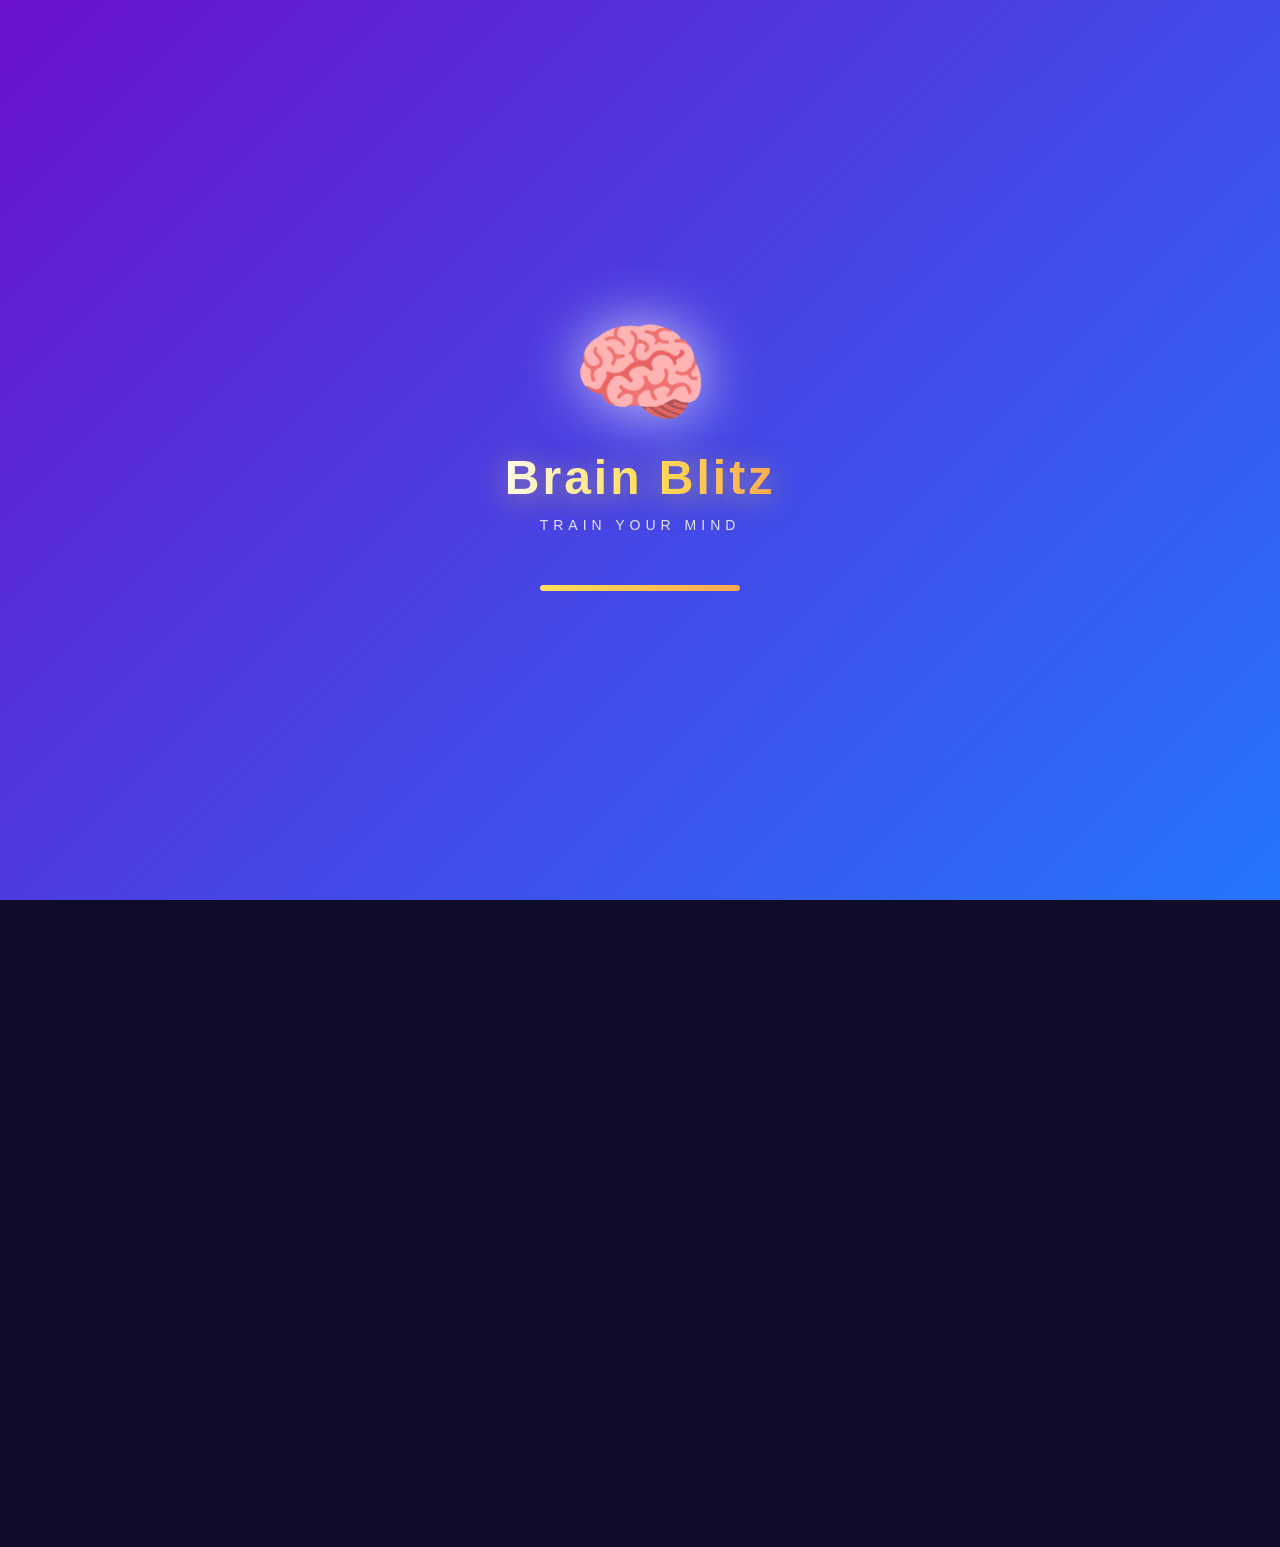
==== commit 19c65039: "Update index.html" ====
--- a/index.html
+++ b/index.html
@@ -211,6 +211,12 @@
 
     </div>
 
+    <!-- Empty state (when no search results) -->
+    <div id="emptyState" class="empty-state hidden">
+      <p>😕 No games found</p>
+      <p class="empty-sub">Try another search</p>
+    </div>
+
     <!-- Bottom Nav -->
     <div class="bottom-nav">
       <button class="nav-btn active" data-tab="home">
@@ -229,6 +235,148 @@
 
   </div>
 
+  <!-- ==================== STATS SCREEN ==================== -->
+  <div id="statsScreen" class="screen">
+    <div class="sub-header">
+      <button class="back-btn" id="statsBackBtn">←</button>
+      <h2>📊 Statistics</h2>
+      <div class="header-spacer"></div>
+    </div>
+
+    <div class="stats-content">
+      <div class="stat-card">
+        <p class="stat-card-label">TOTAL GAMES PLAYED</p>
+        <p class="stat-card-value" id="totalGamesPlayed">0</p>
+      </div>
+
+      <div class="stat-card">
+        <p class="stat-card-label">TOTAL BRAIN SCORE</p>
+        <p class="stat-card-value" id="totalBrainScore">0</p>
+      </div>
+
+      <div class="stat-card">
+        <p class="stat-card-label">CURRENT STREAK</p>
+        <p class="stat-card-value" id="totalStreak">1 <span>days 🔥</span></p>
+      </div>
+
+      <p class="section-title">BEST SCORES</p>
+      <div class="stats-list" id="statsList"></div>
+    </div>
+  </div>
+
+  <!-- ==================== PROFILE SCREEN ==================== -->
+  <div id="profileScreen" class="screen">
+    <div class="sub-header">
+      <button class="back-btn" id="profileBackBtn">←</button>
+      <h2>👤 Profile</h2>
+      <div class="header-spacer"></div>
+    </div>
+
+    <div class="profile-content">
+      <div class="profile-avatar-big" id="profileAvatarBig">🦁</div>
+      <h2 class="profile-name" id="profileName">Player</h2>
+      <p class="profile-joined" id="profileJoined">Joined today</p>
+
+      <div class="profile-stats">
+        <div class="profile-stat-box">
+          <p class="psb-value" id="profileBrainScore">0</p>
+          <p class="psb-label">Brain Score</p>
+        </div>
+        <div class="profile-stat-box">
+          <p class="psb-value" id="profileStreak">1</p>
+          <p class="psb-label">Day Streak</p>
+        </div>
+        <div class="profile-stat-box">
+          <p class="psb-value" id="profileGames">0</p>
+          <p class="psb-label">Games</p>
+        </div>
+      </div>
+
+      <button class="profile-action-btn" id="changeAvatarBtn">🎨 Change Avatar</button>
+      <button class="profile-action-btn" id="changeNameBtn">✏️ Change Name</button>
+      <button class="profile-action-btn danger" id="resetBtn">🗑️ Reset All Data</button>
+    </div>
+  </div>
+
+  <!-- ==================== CHANGE AVATAR MODAL ==================== -->
+  <div id="avatarModal" class="modal hidden">
+    <div class="modal-content">
+      <h3>Choose Avatar</h3>
+      <div class="avatar-grid modal-avatar-grid" id="modalAvatarGrid">
+        <button class="avatar-btn" data-avatar="🦁">🦁</button>
+        <button class="avatar-btn" data-avatar="🐯">🐯</button>
+        <button class="avatar-btn" data-avatar="🐼">🐼</button>
+        <button class="avatar-btn" data-avatar="🦊">🦊</button>
+        <button class="avatar-btn" data-avatar="🐸">🐸</button>
+        <button class="avatar-btn" data-avatar="🦉">🦉</button>
+        <button class="avatar-btn" data-avatar="🐨">🐨</button>
+        <button class="avatar-btn" data-avatar="🐧">🐧</button>
+        <button class="avatar-btn" data-avatar="🐻">🐻</button>
+        <button class="avatar-btn" data-avatar="🐮">🐮</button>
+        <button class="avatar-btn" data-avatar="🐷">🐷</button>
+        <button class="avatar-btn" data-avatar="🐵">🐵</button>
+        <button class="avatar-btn" data-avatar="🐺">🐺</button>
+        <button class="avatar-btn" data-avatar="🦄">🦄</button>
+        <button class="avatar-btn" data-avatar="🐉">🐉</button>
+        <button class="avatar-btn" data-avatar="🦖">🦖</button>
+      </div>
+      <button class="modal-close-btn" id="avatarModalClose">Close</button>
+    </div>
+  </div>
+
+  <!-- ==================== SETTINGS MODAL ==================== -->
+  <div id="settingsModal" class="modal hidden">
+    <div class="modal-content">
+      <h3>⚙️ Settings</h3>
+
+      <div class="setting-row">
+        <span>🔊 Sound Effects</span>
+        <label class="switch">
+          <input type="checkbox" id="soundToggle" checked>
+          <span class="slider"></span>
+        </label>
+      </div>
+
+      <div class="setting-row">
+        <span>📳 Vibration</span>
+        <label class="switch">
+          <input type="checkbox" id="vibrateToggle" checked>
+          <span class="slider"></span>
+        </label>
+      </div>
+
+      <div class="setting-row">
+        <span>🌙 Dark Mode</span>
+        <label class="switch">
+          <input type="checkbox" id="darkToggle" checked>
+          <span class="slider"></span>
+        </label>
+      </div>
+
+      <p class="settings-about">
+        Brain Blitz v1.0<br>
+        Made with ❤️
+      </p>
+
+      <button class="modal-close-btn" id="settingsModalClose">Close</button>
+    </div>
+  </div>
+
+  <!-- ==================== GAME LAUNCH OVERLAY ==================== -->
+  <div id="gameLaunchOverlay" class="game-launch-overlay hidden">
+    <div class="launch-content">
+      <div class="launch-icon" id="launchIcon">🎯</div>
+      <h2 class="launch-title" id="launchTitle">Math Blitz</h2>
+      <p class="launch-sub">Starting game...</p>
+      <div class="launch-loader">
+        <div class="launch-loader-bar"></div>
+      </div>
+    </div>
+  </div>
+
+  <!-- ==================== TOAST ==================== -->
+  <div id="toastBox" class="toast-box hidden"></div>
+
   <script src="script.js"></script>
 </body>
 </html>
